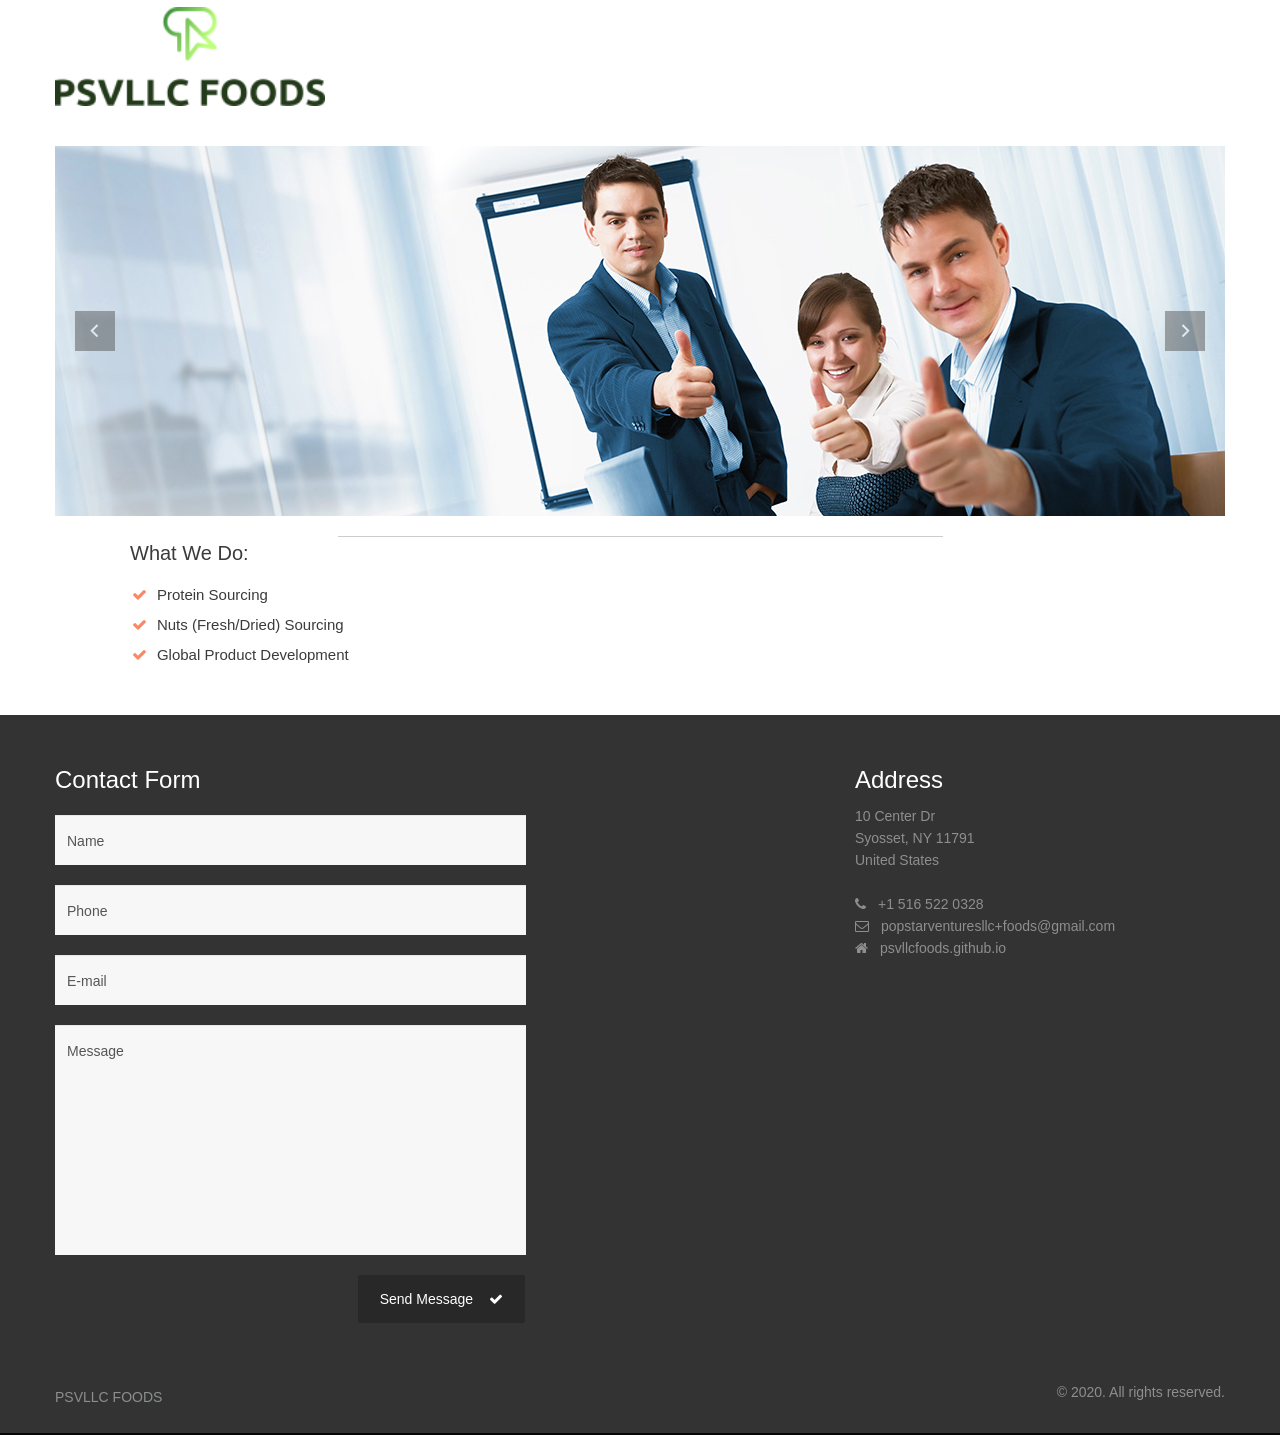
==== index.html @ 83172687 "again" ====
<!DOCTYPE html>
<html class="not-ie" lang="en"> 
<head>
	<!-- Basic Meta Tags -->
  <meta charset="utf-8">
  <title>PSVLLC FOODS</title>
  <meta name="viewport" content="width=device-width, initial-scale=1.0">
  <!-- Favicon -->
  <link href="img/favicon.ico" rel="icon" type="image/png">

  <!-- Styles -->
  <link href="css/styles.css" rel="stylesheet">
  <link href="css/bootstrap-override.css" rel="stylesheet">

  <!-- Font Avesome Styles -->
  <link href="css/font-awesome/font-awesome.css" rel="stylesheet">

  <!-- FlexSlider Style -->
  <link rel="stylesheet" href="css/flexslider.css" type="text/css" media="screen">


</head>       
<body>
  <!-- Header -->
  <header id="header">
    <div class="container">
      <div class="row t-container">

        <!-- Logo -->
        <div class="span3">
          <div class="logo">
            <a href="index.htm"><img src="img/logo-header.png" alt=""></a>
          </div>            
        </div>

      </div> 
       <div class="row space40"></div>
          <div class="slider1 flexslider">  <!-- Slider -->
            <ul class="slides">
              <li>
    	    	    <img src="img/slider/1.jpg" alt="">
    	    		</li>
    	    		<li>
    	    	    <img src="img/slider/2.jpg" alt="">
    	    		</li>
    	    		<li>
    	    	    <img src="img/slider/3.jpg" alt="">
    	    		</li>
                    <li>
    	    	    <img src="img/slider/4.jpg" alt="">
    	    		</li>
            </ul>
          </div>  <!-- Slider End -->
  </div> 
</header>
  <!-- Header End -->
  <!-- Content -->
  <div id="content">
    <div class="container">
       <div class="f-hr"></div>
        <div class="span4">
          <div class="ic-1"></div>
          <div class="title-1"><h4>What We Do:</h4></div>
          <!-- List -->
          <div class="text-1"> 
            <ul class="list-b">
              <!-- List Items -->
              <li><i class="icon-ok"></i> Protein Sourcing</li>
              <li><i class="icon-ok"></i> Nuts (Fresh/Dried) Sourcing</li>
              <li><i class="icon-ok"></i> Global Product Development</li>
            </ul>     
          </div>
          <!-- List End -->
        </div>
               
      </div>

      <div class="space40"></div>  
              
       
    </div>
  </div>
  <!-- Content End -->
  
  <!-- Footer -->
  <footer id="footer">
    <div class="container">
      <div class="row">
        <div class="span5">
        <h3>Contact Form</h3>
        <div>         
          <form class="form-main" name="ajax-form" id="ajax-form" action="https://script.google.com/macros/s/AKfycbyLDRSxR9tYkkkx0XSl0G1EX8lhzHrTSnMZ9dtzKdvRNQ1IbtC3/exec" method="get">
            <div id="ajaxsuccess">E-mail was successfully sent.</div> 
            <div class="error" id="err-name">Please enter name</div>
            <input name="name" id="name" type="text" value="Name" onfocus="if(this.value == 'Name') this.value='';" onblur="if(this.value == '') this.value='Name';">
            <div class="error" id="err-phone">Please enter phone number</div>
            <input name="phone" id="phone" type="text" value="Phone" onfocus="if(this.value == 'Phone') this.value='';" onblur="if(this.value == '') this.value='Phone';">
            
            <div class="error" id="err-email">Please enter e-mail</div>
		        <div class="error" id="err-emailvld">E-mail is not a valid format</div>
            <input  name="email" id="email" type="text" value="E-mail" onfocus="if(this.value == 'E-mail') this.value='';" onblur="if(this.value == '') this.value='E-mail';">

            <div class="error" id="err-message">Please enter message</div>
            <textarea  name="message" id="message" onfocus="if(this.value == 'Message') this.value='';" onblur="if(this.value == '') this.value='Message';">Message</textarea><br>
            <div>
            	<div class="error" id="err-form">There was a problem validating the form please check!</div>
            	<div class="error" id="err-timedout">The connection to the server timed out!</div>
            	<div class="error" id="err-state"></div>
            </div>
            <button id="send" class="btn f-right">Send Message <i class="icon-ok"></i></button>

          </form>
        </div>
        </div>
        <div class="span3 offset3">
          <h3>Address</h3>
          10 Center Dr<br>
          Syosset, NY 11791<br>
          United States<br>
          <br>
          <i class="icon-phone"></i>+1 516 522 0328<br>
          <i class="icon-envelope"></i><a href="mailto:popstarventuresllc+foods@gmail.com">popstarventuresllc+foods@gmail.com</a><br>
          <i class="icon-home"></i><a href="https://psvllcfoods.github.io">psvllcfoods.github.io</a>
          
          <div class="row space40"></div>  
   
        </div>
      </div>
      
      <div class="row space50"></div>
      <div class="row">
        <div class="span6">
          <div class="logo-footer">
            PSVLLC FOODS
          </div>                       
        </div>
        <div class="span6 right">
          &copy; 2020. All rights reserved.
        </div>
      </div>

    </div>
  </footer>
  <!-- Footer End -->

  <!-- JavaScripts -->
  <script type="text/javascript" src="js/jquery-1.8.3.min.js"></script> 
  <script type="text/javascript" src="js/bootstrap.min.js"></script>  
  <script type="text/javascript" src="js/functions.js"></script>
  <script type="text/javascript" defer src="js/jquery.flexslider.js"></script>

</body>
</html>
---- css/styles.css ----
/* --------------------------------------------------------	*/
/*	Twitter Bootstrap */
/*	Responsive media queries */
/*	freshdesignweb.com */
/* --------------------------------------------------------	*/

@import url("bootstrap.min.css");
@import url("bootstrap-responsive.min.css");

/* --------------------------------------------------------	*/
/*	Base */
/* --------------------------------------------------------	*/

::-moz-selection { background: #999; color: #fff; text-shadow: none; }
::selection { background: #999; color: #fff; text-shadow: none; }
:focus { outline-color: transparent!important; outline-style: none!important; }

html {
	overflow-y:scroll;
	background:#fff;	
}

body {
	margin: 0;
	padding: 0;                      
  font-family: 'Source Sans Pro', sans-serif;
	font-size: 15px;
	line-height: 20px;
	color: #3b3b3b;
	-webkit-font-smoothing: subpixel-antialiased;
	-webkit-text-size-adjust: 100%;	
	cursor:default;
  background:#fff;
}

h1, h2, h3, h4, h5, h6 {
  position:relative;
  font-family: 'Titillium Web', sans-serif; 
  font-weight: 200;
  line-height: 1.25;
  color: #3b3b3b;
  margin:0px;
  padding: 20px 0;
  clear:both;
}

h1, h2 {
  font-size:42px;
  padding: 20px 0 10px 0;
}

h1 {
  color:#3b3b3b;
}

h2 {
}

h3 {
  font-size:24px;
  line-height:30px;  
}

h4 {
  font-size:20px;
  line-height:24px;
  font-weight:500;
}

h5, h6 {
  font-size:20px;
  line-height:26px;
}    

hr {
  height:1px;
  border:0px;
  background:#4973c2;
  margin:25px 0 25px 0;
  clear:both;
}

p {
  margin:15px 0;
}

blockquote {        
  color:#83adff;
  margin:15px 0px;
  border-left:5px solid #fda056; 
}

a {
  color:#fff;
  text-decoration:none;
}

a:hover {
  color:#fff;
  text-decoration:none;
}

img {
  width:100%;
}

/* --------------------------------------------------------	*/
/*	Main Classes */
/* --------------------------------------------------------	*/

.white {
  color:#fff;
}
.left{
	float:left;
}
.blue{
  color:#fda056;
}

.blue2{
  color:#e4f2ff;
}

.blue-dark{
  color:#fb8865;
}

.bold {
  font-weight:bold;
}

.normal {
  font-weight:normal;
}

.space5 {
  height:5px;
  clear:both;
}

.space10 {
  height:10px;
  clear:both;
}

.space15 {
  height:15px;
  clear:both;
}

.space20 {
  height:20px;
  clear:both;
}

.space25 {
  height:25px;
  clear:both;
}

.space30 {
  height:30px;
  clear:both;
}

.space40 {
  height:40px;
  clear:both;
}

.space50 {
  height:50px;
  clear:both;
}

.space60 {
  height:60px;
  clear:both;
}

.space70 {
  height:70px;
  clear:both;
}

.space80 {
  height:80px;
  clear:both;
}

.space90 {
  height:90px;
  clear:both;
}

.space100 {
  height:100px;
  clear:both;
}

.left {
  text-align:left;
}

.right {
  text-align:right;
}

.f-left {
  float:left !important;
}

.f-right {
  float:right;
}

.f-center {
  text-align: center; }
  
.f-hr{
  border-bottom:1px solid #CCC;
  padding:10px;
  width:50%;
  margin:0 auto;
}
  
.pad1 {
  padding-top:6px;
}

.pad2 {
  padding-top:18px;
}

.p-t-0{
  padding-top:0px;
}

.pos-r {
  position:relative;
}

.c-b {
  clear:both;
}

.o-h {
  overflow:hidden;
}

/* --------------------------------------------------------	*/
/*  Header  */
/* --------------------------------------------------------	*/

header {
  position:relative;
  display:block;
}

.t-container {
  position:relative;
}

.texture {
  position:absolute;
  top:0px;
  left:-210px;
  width:751px;
  height:596px;
}

.logo {
  position:relative;
  margin-top:7px;
}

.head-info {
  font-size:16px;
  line-height:22px;
}

  /* --------------------------------------------------------	*/
  /*  Slider  */
  /* --------------------------------------------------------	*/
    
  .slider1 {
    width:100%;
    border-bottom:0px;
  }

/* --------------------------------------------------------	*/
/*	Navigation */
/* --------------------------------------------------------	*/

		#nav
		{
			font-family: 'Open Sans', sans-serif;
			position:relative;
			z-index: 1000;
		}

			#nav > a
			{
				display: none;
			}

			#nav li
			{
				position: relative;
				list-style:none;
			}
				#nav li a
				{
					color: #fff;
					display: block;
				}
				#nav li a:active
				{
					background-color: #c00 !important;
				}

			#nav span:after
			{
				width: 0;
				height: 0;
				border: 0.313em solid transparent; /* 5 */
				border-bottom: none;
				border-top-color: #efa585;
				content: '';
				vertical-align: middle;
				display: inline-block;
				position: relative;
				right: -0.313em; /* 5 */
			}

			/* first level */

			#nav > ul
			{
				background-color: #e15a1f;
			}
				#nav > ul > li
				{
					width: 20%;
					height: 100%;
					float: left;
				}
					#nav > ul > li > a
					{
						height: 100%;
						font-size: 14px; /* 24 */
						line-height: 2.5em; /* 60 (24) */
						text-align: center;
					}
						#nav > ul > li:not( :last-child ) > a
						{
							border-right: 1px solid #cc470d;
						}
						#nav > ul > li:hover > a,
						#nav > ul:not( :hover ) > li.active > a
						{
							background-color: #cc470d;
						}


				/* second level */

				#nav li ul
				{
					background-color: #cc470d;
					display: none;
					position: absolute;
					top: 100%;
					margin-left:-0px;
					width:100%;
				}
					#nav li:hover ul
					{
						display: block;
						left: 0;
						right: 0;
					}
						#nav li:not( :first-child ):hover ul
						{
							left: -1px;
						}
						#nav li ul a
						{
							border-top: 1px solid #e15a1f;
							padding: 5px; /* 15 (20) */
						}
							#nav li ul li a:hover,
							#nav li ul:not( :hover ) li.active a
							{
								background-color: #e15a1f;
							}


		@media only screen and ( max-width: 62.5em ) /* 1000 */
		{
			#nav
			{
				width: 100%;
				position: relative;
				margin: 0;
			}
			.logo{
				margin:0 auto;
			}
		}

		@media only screen and ( max-width: 40em ) /* 640 */
		{
			html
			{
				font-size: 75%; /* 12 */
			}

			#nav
			{
				position: relative;
				top: auto;
				left:auto;
			}
				#nav > a
				{
					width: 3.125em; /* 50 */
					height: 3.125em; /* 50 */
					text-align: left;
					text-indent: -9999px;
					background-color: #e15a1f;
					position: relative;
				}
					#nav > a:before,
					#nav > a:after
					{
						position: absolute;
						border: 2px solid #fff;
						top: 35%;
						left: 25%;
						right: 25%;
						content: '';
					}
					#nav > a:after
					{
						top: 60%;
					}

				#nav:not( :target ) > a:first-of-type,
				#nav:target > a:last-of-type
				{
					display: block;
				}


			/* first level */

			#nav > ul
			{
				height: auto;
				display: none;
				position: absolute;
				left: 0;
				right: 0;
			}
				#nav:target > ul
				{
					display: block;
				}
				#nav > ul > li
				{
					width: 100%;
					float: none;
				}
					#nav > ul > li > a
					{
						height: auto;
						text-align: left;
						padding: 0 0.833em; /* 20 (24) */
					}
						#nav > ul > li:not( :last-child ) > a
						{
							border-right: none;
							border-bottom: 1px solid #cc470d;
						}


				/* second level */

				#nav li ul
				{
					position: static;
					padding: 1.25em; /* 20 */
					padding-top: 0;
				}
}

/* --------------------------------------------------------	*/
/*  Content  */
/* --------------------------------------------------------	*/

#content {
  position:relative;
}

/* --------------------------------------------------------	*/
/*  Home  */
/* --------------------------------------------------------	*/

.ic-1 {     
  width:45px;  
  height:30px;
  font-size:34px;
  float:left;
}

.ic-1 i {
  color:#fb8865;
}
   
.title-1 {
  color:#3c3c3c;
  float:left;
  font-size:16px;
  line-height:30px;
}

.title-1 h4 {
  padding-top:4px;
}

.text-1 {     
  padding-left:45px;
  clear:both;
}

.title-2 {
  font-size:16px;
  padding:15px 0;
}

.square-1 {
  color:#83adff;
  padding-bottom:24px; 
}

.square-1 img {
  -webkit-transition: all .3s ease;
}

.square-1:hover img {
  opacity:0.3;
  filter:alpha(opacity=30); /* For IE8 and earlier */
  -webkit-transition: all .4s ease;
}

.img-container {
  position:relative;
}

.img-bg-icon {
  position:absolute;
  top:0px;
  left:0px;
  width:100%;
  height:100%;
  background: url(../img/zoom-icon.png) center center no-repeat;
  cursor:pointer;
  display:none;
}

.square-1:hover .img-bg-icon {
  display:block;
} 

.h-button {
  position:absolute;
  height:auto !important;
}

.h-button h3 {
  padding:15px 20px;
  font-size:22px;
}

/* --------------------------------------------------------	*/
/*  About Us  */
/* --------------------------------------------------------	*/

.t-row h2 {
  padding:0px;
}

.t-row h3 {
  padding-top:14px;
}

.t-row .btn {
  height:60px;
  margin:0;
  padding-right:30px;
  padding-left:30px;
}

.team h4{
  padding-bottom:10px;
}
  
/* --------------------------------------------------------	*/
/*  Lists  */
/* --------------------------------------------------------	*/

.list-a, .list-b, .list-c {
  padding:0px;
  margin:0px;
}

.list-a li {
  list-style:none;
  padding-left:30px;
  margin-bottom:15px;
  background: url(../img/arrow4.png) left center no-repeat;
}

.list-b li {
  list-style:none;
  margin-bottom:10px;
}

.list-b i {
  color:#fb8865;
  padding-right:4px;
}

.list-c i {
  font-size:10px;
  padding-right:4px;
}

.list-c li {
  list-style:none;
  margin-bottom:4px;
}

.list-c a {
  color:#83adff;
  text-decoration:none;
}

.list-c a:hover {
  color:#fff;
  text-decoration:none;
}

/* --------------------------------------------------------	*/
/*  Client Says  */
/* --------------------------------------------------------	*/

.client-says {
  position: relative;
  font-style:italic;
  color:#FFF;
  border:0px;
  padding:30px;
  background:#fb8865;
}

.client-says:after {
	content: ' ';
	position: absolute;
	width: 0;
	height: 0;
	left: 40px;
	bottom: -24px;
	border: 12px solid;
	border-color: #fb8865 transparent transparent #fb8865;
}

.client-says-2 {
  position:relative;
  font-style:italic;
  color:#83adff;
  text-align:right;
  padding-top:15px;
  padding-right:30px;
}

.quotes {
  float:right;
}

.quotes i {
  font-size:17px;
  padding-right:6px;
}

/* --------------------------------------------------------	*/
/*  Progress Bar  */
/* --------------------------------------------------------	*/

.progress {
  height:35px;
  border-radius:0px;
  background: #fda056 !important; 
  -webkit-box-shadow:rgba(0, 0, 0, 0) 0 0 0 inset;
  margin-bottom:8px;
}

.bar {
  height:35px;
  line-height:35px;
  background:#fb8865 !important;
  border:0px;
  -webkit-box-shadow:rgba(0, 0, 0, 0) 0 0 0 inset;
  text-shadow: none !important;
  text-align:left !important;
  padding-left:30px !important;
}
 
/* --------------------------------------------------------	*/
/*  Buttons  */
/* --------------------------------------------------------	*/
  
.btn {
  color:#fff;
  background:#fb8865;
  height:48px;
  line-height:48px;
  padding:0px 22px;
  text-shadow:none;
  border-radius:2px;
  -webkit-box-shadow:rgba(0, 0, 0, 0) 0 0 0 !important;
  box-shadow:rgba(0, 0, 0, 0) 0 0 0 !important;
  border:0px;
  margin-bottom:8px;
}
.btn h3{
	color:#FFF;
}
.btn:hover {
  color:#fff;
  background:#fda056;
}

.btn-blue {
  background:#fda056;
} 

.btn-blue:hover {
  background:#83adff;
} 

.btn-gray {
  background:#3b3b3b;
} 

.btn-gray:hover {
  background:#fda056;
} 

/* --------------------------------------------------------	*/
/*  Accordion  */
/* --------------------------------------------------------	*/

.accordion-group {
  border-radius:0px !important;
  border:0px;
  margin-bottom:1px !important;
}
 
.accordion-heading {
  color:#393838;
  background:#e9edeb; 
}
.accordion-heading a{
  color:#393838;
}
.accordion-inner {
  color:#393838;
  background:#f9f9f9;
  border:0px;
  padding:30px 20px !important;     
}

.accordion-toggle {
  padding:20px !important;
}

/* --------------------------------------------------------	*/
/*  Tabs  */
/* --------------------------------------------------------	*/

.nav-tabs {
  border:0px;
  margin-bottom:0px;
}

.tab-content h3 {
  padding-bottom:0px;
}

.nav-tabs li a {
  border-radius:0px;
  border:0px;
  color:#3b3b3b;
  background:#e9edeb;
  padding:20px;
}

.nav-tabs li a:hover {
  background:#fb8865;
}

.tab-content {
  background:#f9f9f9;
  padding: 0px 20px;
  padding-bottom:10px;   
}

.nav-tabs > .active > a, .nav-tabs > .active > a:hover {
  background-color:#f9f9f9;
  border-color:#e9edeb #e9edeb  transparent;
  border-style:solid;
  color:#3b3b3b;
}
     
/* --------------------------------------------------------	*/
/*  Alerts  */
/* --------------------------------------------------------	*/
       
.alert {
  margin-bottom:9px;
  padding:20px 40px 20px 20px;
  color:#789ab9;
  background:#e4f2ff;
  border-radius:0px;
  border:0px !important;
  text-shadow:none !important;
}
  
.alert-error {
  color:#fff;
  background:#ff5a5a;
}

.alert-info {
  color:#7f7e00;
  background:#dfde88;
}

.alert-success {
  color:#fff;
  background:#6ac663;
}

/* --------------------------------------------------------	*/
/*  Icons  */
/* --------------------------------------------------------	*/

.icons-s1 {
  font-size:34px;
}

.icons-s2 {
  font-size:28px;
}

.icons-s3 {
  font-size:22px;
}

.icons-s4 {
  font-size:16px;
}

/* --------------------------------------------------------	*/
/*  Tables  */
/* --------------------------------------------------------	*/

table {
  width:100%;
  border-radius:0px !important;
  border:0px !important;
  border-collapse:collapse !important;
}

th {
  color:#fff;
  background:#fda056;
  border-radius:0px !important;
  border:1px solid #3b3b3b !important;
  font-weight:normal !important;
  padding:15px 20px !important;
}

td {
  color:#83adff;
  background:#fb8865;
  border-radius:0px !important;
  border:1px solid #3b3b3b !important;
  padding:15px 20px !important;
}

table a:hover{
  text-decoration:none;
}
        
/* --------------------------------------------------------	*/
/*  Forms  */
/* --------------------------------------------------------	*/

.form-main input, .form-main textarea {
  position:relative;
  height:20px;
  width:95%;
  padding:16px 12px 14px 12px; 
  margin-top:10px;
  background:#f8f7f7;
  border-radius:0px;
  border:0px;
}

.form-main textarea {
  height:200px;
  resize:none;
}

.error {
	color: white;
	display: none;
}

#ajaxsuccess {
	color: #fda056;
  font-size:18px;
  font-weight:bold;
	width: 100%;
	display: none;
  clear:both;
}
.clear{
	clear:both;}
	
/* --------------------------------------------------------	*/
/*  Paging  */
/* --------------------------------------------------------	*/

.paging {
  width:30px;
  height:30px;
  line-height:30px;
  text-align:center;
  font-size:13px;
  color:#fff;
  background:#fda056;
  float:right;
  margin-bottom:5px;
  margin-right:1px;
}

.paging:hover {
  color:#fff;
  background:#101d35;
  text-decoration:none;
}

/* --------------------------------------------------------	*/
/*  Blog Detail  */
/* --------------------------------------------------------	*/

.blog-icon {
  font-size:30px;
  color:#fb8865;
  width:30px;
  height:30px;
}

.post-d-info i {
  padding:0px 5px;
}

.post-d-info h2 {
  padding-bottom:15px;
}

.post-d-info a:hover {
  text-decoration:none !important;
}     
  
  /* --------------------------------------------------------	*/
  /*  Comments  */
  /* --------------------------------------------------------	*/
  
  .comment-title h2, .contact-form-title h2 {
    padding-bottom:5px;
  }

  .comment {
    margin-bottom:30px;
    padding-left:50px;
    background:url(../img/comment-img.png) left 4px no-repeat;
  }

  .comment-author {
    color:#fff;
    font-weight:bold;
  }
  
  .comment-date {
    color:#fff;
  }
  
  .c-margin-2 {
    margin-left:50px;
  }
  
  .c-margin-3 {
    margin-left:100px;
  }
  
  .thank {
    padding-top:12px;
  }   
  
  .form-comment input, .form-comment textarea {
    width:93.4%;
    color:#fff;
    background:#fb8865;
    margin-top:10px;
    padding:8px 12px !important;
    border:0px;
    border-radius:0px;
  }    
  
  .form-comment textarea {
    width:96.9%;  
    height:150px;
    resize:none;
  }   
    
/* --------------------------------------------------------	*/
/*  Pricing Tables  */
/* --------------------------------------------------------	*/

.pricing-tables table {
  width:100%;
  background:transparent;
  border:0px !important;
}

.pricing-tables th {
  font-size:16px;
  font-weight:bold;
  background:#fda056;
  text-align:center;
  padding: 30px !important;
}

.pricing-tables td {
  padding:8px 0px;
  color:#7c7e7e;
  background:#fff;
  border-bottom:1px solid #f9f9f9 !important;
  text-align:center;
}

.pricing-tables .plan-title  {
  font-family: 'Titillium Web', sans-serif; 
  font-weight: 200;
  font-size:24px;
  line-height:30px;
 	color: #fff;     
}

.price {
  font-size:36px !important;
  padding-top:36px;   
  line-height:30px;
}

.price2 {
  position:relative;
  top:-8px;
  font-size:14px;
}

.pricing-tables .table-footer {
  font-size:16px;
  color:#fff !important;
  background:#fda056 !important;
  padding:44px 0px !important;
  border:0px !important;
}

.pricing-tables .active th, .pricing-tables .active .table-footer {
  color:#fff;
  background:#fb8865 !important;
}

.pricing-tables .active td {
  color:#fda056;
}

.pricing-tables .active .table-footer {
  border:0px;
  background:#fb8865 !important;
}

/* --------------------------------------------------------	*/
/*  Contact  */
/* --------------------------------------------------------	*/

#map {
  position:relative;
  width:100%;
  height:270px;
  padding:0px;
  border:0px;
}

/* --------------------------------------------------------	*/
/*  Side Bar  */
/* --------------------------------------------------------	*/

  /* --------------------------------------------------------	*/
  /*  Search  */
  /* --------------------------------------------------------	*/
  
  .search-box{
    position:relative;
  }
  
  .search {
    width:80%;
    height:34px;
    color:#fff;
    background:#fb8865;
    border:0px;
    padding-left:5%;
    padding-right:15%;
  }
  
  .search-icon, .search-icon:hover {
    position:absolute;
    font-size:14px;
    top:7px;
    right:12px;
    color:#fff;
    text-decoration:none;    
  }

  /* --------------------------------------------------------	*/
  /*	Flickr Widget */
  /* --------------------------------------------------------	*/
  
  .photo-stream {
    float:left;
    width:60px;
    height:60px;
    border-bottom:0px;
    margin-right:13px;
    margin-bottom:13px;
    overflow:hidden;
  }  

  /* --------------------------------------------------------	*/
  /*  Tags  */
  /* --------------------------------------------------------	*/
  
  .tag {
    height:20px;
    font-size:13px;
    color:#fff;
    background:#fda056;
    padding:5px 13px 4px 13px;
    margin-right:10px;
    margin-bottom:10px;
    float:left;
  }
  
  .tag:hover {
    background:#fb8865;
  }

/* --------------------------------------------------------	*/
/*  Testimonials  */
/* --------------------------------------------------------	*/

.testimonials {
  background:#fb8865;
  border:1px solid #3b3b3b;
  padding:30px; 
}

/* --------------------------------------------------------	*/
/*	Gallery */
/* --------------------------------------------------------	*/

.portfolio{
  overflow:hidden;
  margin:0px;
}

.portfolio .span4, .portfolio .span6{
  margin-top:50px;
}

.portfolio .span2, .portfolio .span3{
  margin-top:40px;
}

.portfolio a{
  text-decoration:none;
}

.portfolio li{
  list-style:none;
}

.portfolio-info {
  height:100%;
  background:#f5f7f8;
  border:1px solid #cbcfd1;
  border-bottom:2px solid #cbcfd1;
  padding:30px;
}
  
  /* --------------------------------------------------------	*/
  /*	Gallery Filter */
  /* --------------------------------------------------------	*/

  #portfolio-filter{
    margin:0px;
    overflow:hidden;
  }
    
  #portfolio-filter li {
    list-style:none;
    float:left;
    margin-right:10px;
    margin-top:5px;
    padding:12px 0px;
  }
    
  #portfolio-filter li a {
    padding:12px 15px;
    margin:0px;
    border:0px;
  	color:#fff;
	background: #fda056;
  }
 
  #portfolio-filter li:hover a {
    color:#fff;
    background: #83adff;
    text-decoration:none;
  }
    
  #portfolio-filter li.active a {
    color:#fff;
    background: #fb8865;
  }

	/* --------------------------------------------------------	*/
	/*	Gallery - Isotype (filtering tags) */
	/* --------------------------------------------------------	*/

	.isotope-item {
	  z-index: 2;
	}

	.isotope-hidden.isotope-item {
	  pointer-events: none;
	  z-index: 1;
	}   

	/* Isotope CSS3 transitions */    
	.isotope,	.isotope .isotope-item {
	  -webkit-transition-duration: 0.4s;
		 -moz-transition-duration: 0.4s;
		  -ms-transition-duration: 0.4s;
		   -o-transition-duration: 0.4s;
			  transition-duration: 0.4s;
	}

	.isotope {
	  -webkit-transition-property: height, width;
		 -moz-transition-property: height, width;
		  -ms-transition-property: height, width;
		   -o-transition-property: height, width;
			  transition-property: height, width;
	}

	.isotope .isotope-item {
	  -webkit-transition-property: -webkit-transform, opacity;
		 -moz-transition-property:    -moz-transform, opacity;
		  -ms-transition-property:     -ms-transform, opacity;
		   -o-transition-property:         top, left, opacity;
			  transition-property:         transform, opacity;
	} 

	/* disabling Isotope CSS3 transitions */
	.isotope.no-transition,
	.isotope.no-transition .isotope-item,
	.isotope .isotope-item.no-transition {
	  -webkit-transition-duration: 0s;
		 -moz-transition-duration: 0s;
		  -ms-transition-duration: 0s;
		   -o-transition-duration: 0s;
			  transition-duration: 0s;
	}                                      
/*----------------------------------------------------------*/
/* breadcrumbs */
#titlebar{background:#f9f9f9;}
#breadcrumbs ul{float:right;font-size:13px;margin-top:27px;font-weight:500; padding-left:5px; padding-right:15px;}
#breadcrumbs ul li{display:inline-block;color:#999;margin:0 0 0 5px}
#breadcrumbs ul li:after{content:"";font-family:"FontAwesome";font-size:12px;color:#ccc;margin:0 0 0 9px}
#breadcrumbs ul li:last-child:after,#breadcrumbs ul li:first-child:after{content:"";margin:0}
#breadcrumbs ul li:last-child a,#breadcrumbs ul li a{color:#888;font-weight:600}
#breadcrumbs ul li a:hover{color:#a0a0a0}#breadcrumbs ul li:first-child{padding-right:0;margin-left:0}
#breadcrumbs ul li:first-child,#breadcrumbs ul li:last-child{color:#999;background:0}
#breadcrumbs ul li:last-child{padding:0;background:0}

/* --------------------------------------------------------	*/
/*	Footer */
/* --------------------------------------------------------	*/

#footer {
  position:relative;
  color:#8c8e90;
  font-size:14px;
  line-height:22px;
  padding:30px 41px 20px 41px;
  background:#333333;
  border-bottom:2px solid #060606;
  overflow:hidden;  
}

#footer h2 {
  margin-bottom:0px !important;
  padding-bottom:0px !important;
  padding-top:20px;
  color:#ffffff;
}

#footer h3 {
  padding-bottom:10px !important;
  color:#ffffff;
}

.logo-footer{
  line-height:32px;
}

.logo-footer img{
  width:auto;
  float:left;
  margin-right:20px;
}

#footer a {
  color:#8c8e90;
  text-decoration:none;
}

#footer a.white {
  color:#fff;
}

#footer a:hover, #footer a.white:hover {
  color:#83adff;
  text-decoration:none;       
}

#footer i {
  margin-right:12px;
}

.texture-footer {
  position:absolute;
  top:-30px;
  right:-150px;
}

#footer .btn {
  background:#282828;
  text-shadow:none;
  border-radius:2px;
  -webkit-box-shadow:rgba(255, 255, 255, 00) 0 0 0 inset, rgba(0, 0, 0, 00) 0 0 0;
  background-image:-webkit-linear-gradient(top, #282828, #282828);
  margin-top:10px;
}

#footer .btn:hover {
  background:#3b3b3b;
}

#footer .btn i {
  margin-left:12px;
  margin-right:0px;
}

/* --------------------------------------------------------	*/
/*	Social Networks Icons */
/* --------------------------------------------------------	*/

.social-network { 
	display:inline-block; 
	background: url(../img/social-networks.png) no-repeat top left; 
	width: 24px; 
	height: 24px; 
	background-position-y: 0; 
	-webkit-transition:all 0.2s ease;
	-moz-transition:all 0.2s ease;                                             
	-o-transition:all 0.2s ease;
	-ms-transition:all 0.2s ease;
	transition:all 0.2s ease;
	cursor:pointer;
  border:0px !important;
  margin-right:6px;
}

.sn2 {
	background: url(../img/social-networks-2.png) no-repeat top left; 
}

/* Normal */
.social-network.aim{ background-position: 0 0}
.social-network.amazon{ background-position: -24px 0}
.social-network.apple{ background-position: -48px 0}
.social-network.behance{ background-position: -72px 0}
.social-network.blogger{ background-position: -96px 0}
.social-network.delicious{ background-position: -120px 0}
.social-network.deviantart{ background-position: -144px 0}
.social-network.digg{ background-position: -168px 0}
.social-network.dribbble{ background-position: -192px 0}
.social-network.ebay{ background-position: -216px 0}
.social-network.evernote{ background-position: -240px 0}
.social-network.facebook{ background-position: -264px 0}
.social-network.feedburner{ background-position: -288px 0}
.social-network.flickr{ background-position: -312px 0}
.social-network.forrst{ background-position: -336px 0}
.social-network.foursquare{ background-position: -360px 0}
.social-network.github{ background-position: -384px 0}
.social-network.google{ background-position: -408px 0}
.social-network.gowalla{ background-position: -432px 0}
.social-network.icq{ background-position: -456px 0}
.social-network.itunes{ background-position: -480px 0}
.social-network.lastfm{ background-position: -504px 0}
.social-network.linkedin{ background-position: -528px 0}
.social-network.meetup{ background-position: -552px 0}
.social-network.myspace{ background-position: -576px 0}
.social-network.newsvine{ background-position: -600px 0}
.social-network.openid{ background-position: -624px 0}
.social-network.paypal{ background-position: -648px 0}
.social-network.picasa{ background-position: -672px 0}
.social-network.pinterest{ background-position: -696px 0}
.social-network.posterous{ background-position: -720px 0}
.social-network.reddit{ background-position: -744px 0}
.social-network.rss{ background-position: -768px 0}
.social-network.skype{ background-position: -792px 0}
.social-network.slashdot{ background-position: -816px 0}
.social-network.soundcloud{ background-position: -840px 0}
.social-network.stumbleupon{ background-position: -864px 0}
.social-network.technorati{ background-position: -888px 0}
.social-network.tumblr{ background-position: -912px 0}
.social-network.twitter{ background-position: -936px 0}
.social-network.viddler{ background-position: -960px 0}
.social-network.vimeo{ background-position: -984px 0}
.social-network.virb{ background-position: -1008px 0}
.social-network.wordpress{ background-position: -1032px 0}
.social-network.xing{ background-position: -1056px 0}
.social-network.yahoo{ background-position: -1080px 0}
.social-network.yelp{ background-position: -1104px 0}
.social-network.youtube{ background-position: -1128px 0}
.social-network.zerply{ background-position: -1152px 0}

/* Mouseovers */
.social-network.aim:hover,.active .social-network.aim{ background-position: 0 -24px}
.social-network.amazon:hover,.active .social-network.amazon{ background-position: -24px -24px}
.social-network.apple:hover,.active .social-network.apple{ background-position: -48px -24px}
.social-network.behance:hover,.active .social-network.behance{ background-position: -72px -24px}
.social-network.blogger:hover,.active .social-network.blogger{ background-position: -96px -24px}
.social-network.delicious:hover,.active .social-network.delicious{ background-position: -120px -24px}
.social-network.deviantart:hover,.active .social-network.deviantart{ background-position: -144px -24px}
.social-network.digg:hover,.active .social-network.digg{ background-position: -168px -24px}
.social-network.dribbble:hover,.active .social-network.dribbble{ background-position: -192px -24px}
.social-network.ebay:hover,.active .social-network.ebay{ background-position: -216px -24px}
.social-network.evernote:hover,.active .social-network.evernote{ background-position: -240px -24px}
.social-network.facebook:hover,.active .social-network.facebook{ background-position: -264px -24px}
.social-network.feedburner:hover,.active .social-network.feedburner{ background-position: -288px -24px}
.social-network.flickr:hover,.active .social-network.flickr{ background-position: -312px -24px}
.social-network.forrst:hover,.active .social-network.forrst{ background-position: -336px -24px}
.social-network.foursquare:hover,.active .social-network.foursquare{ background-position: -360px -24px}
.social-network.github:hover,.active .social-network.github{ background-position: -384px -24px}
.social-network.google:hover,.active .social-network.google{ background-position: -408px -24px}
.social-network.gowalla:hover,.active .social-network.gowalla{ background-position: -432px -24px}
.social-network.icq:hover,.active .social-network.icq{ background-position: -456px -24px}
.social-network.itunes:hover,.active .social-network.itunes{ background-position: -480px -24px}
.social-network.lastfm:hover,.active .social-network.lastfm{ background-position: -504px -24px}
.social-network.linkedin:hover,.active .social-network.linkedin{ background-position: -528px -24px}
.social-network.meetup:hover,.active .social-network.meetup{ background-position: -552px -24px}
.social-network.myspace:hover,.active .social-network.myspace{ background-position: -576px -24px}
.social-network.newsvine:hover,.active .social-network.newsvine{ background-position: -600px -24px}
.social-network.openid:hover,.active .social-network.openid{ background-position: -624px -24px}
.social-network.paypal:hover,.active .social-network.paypal{ background-position: -648px -24px}
.social-network.picasa:hover,.active .social-network.picasa{ background-position: -672px -24px}
.social-network.pinterest:hover,.active .social-network.pinterest{ background-position: -696px -24px}
.social-network.posterous:hover,.active .social-network.posterous{ background-position: -720px -24px}
.social-network.reddit:hover,.active .social-network.reddit{ background-position: -744px -24px}
.social-network.rss:hover,.active .social-network.rss{ background-position: -768px -24px}
.social-network.skype:hover,.active .social-network.skype{ background-position: -792px -24px}
.social-network.slashdot:hover,.active .social-network.slashdot{ background-position: -816px -24px}
.social-network.soundcloud:hover,.active .social-network.soundcloud{ background-position: -840px -24px}
.social-network.stumbleupon:hover,.active .social-network.stumbleupon{ background-position: -864px -24px}
.social-network.technorati:hover,.active .social-network.technorati{ background-position: -888px -24px}
.social-network.tumblr:hover,.active .social-network.tumblr{ background-position: -912px -24px}
.social-network.twitter:hover,.active .social-network.twitter{ background-position: -936px -24px}
.social-network.viddler:hover,.active .social-network.viddler{ background-position: -960px -24px}
.social-network.vimeo:hover,.active .social-network.vimeo{ background-position: -984px -24px}
.social-network.virb:hover,.active .social-network.virb{ background-position: -1008px -24px}
.social-network.wordpress:hover,.active .social-network.wordpress{ background-position: -1032px -24px}
.social-network.xing:hover,.active .social-network.xing{ background-position: -1056px -24px}
.social-network.yahoo:hover,.active .social-network.yahoo{ background-position: -1080px -24px}
.social-network.yelp:hover,.active .social-network.yelp{ background-position: -1104px -24px}
.social-network.youtube:hover,.active .social-network.youtube{ background-position: -1128px -24px}
.social-network.zerply:hover,.active .social-network.zerply{ background-position: -1152px -24px}
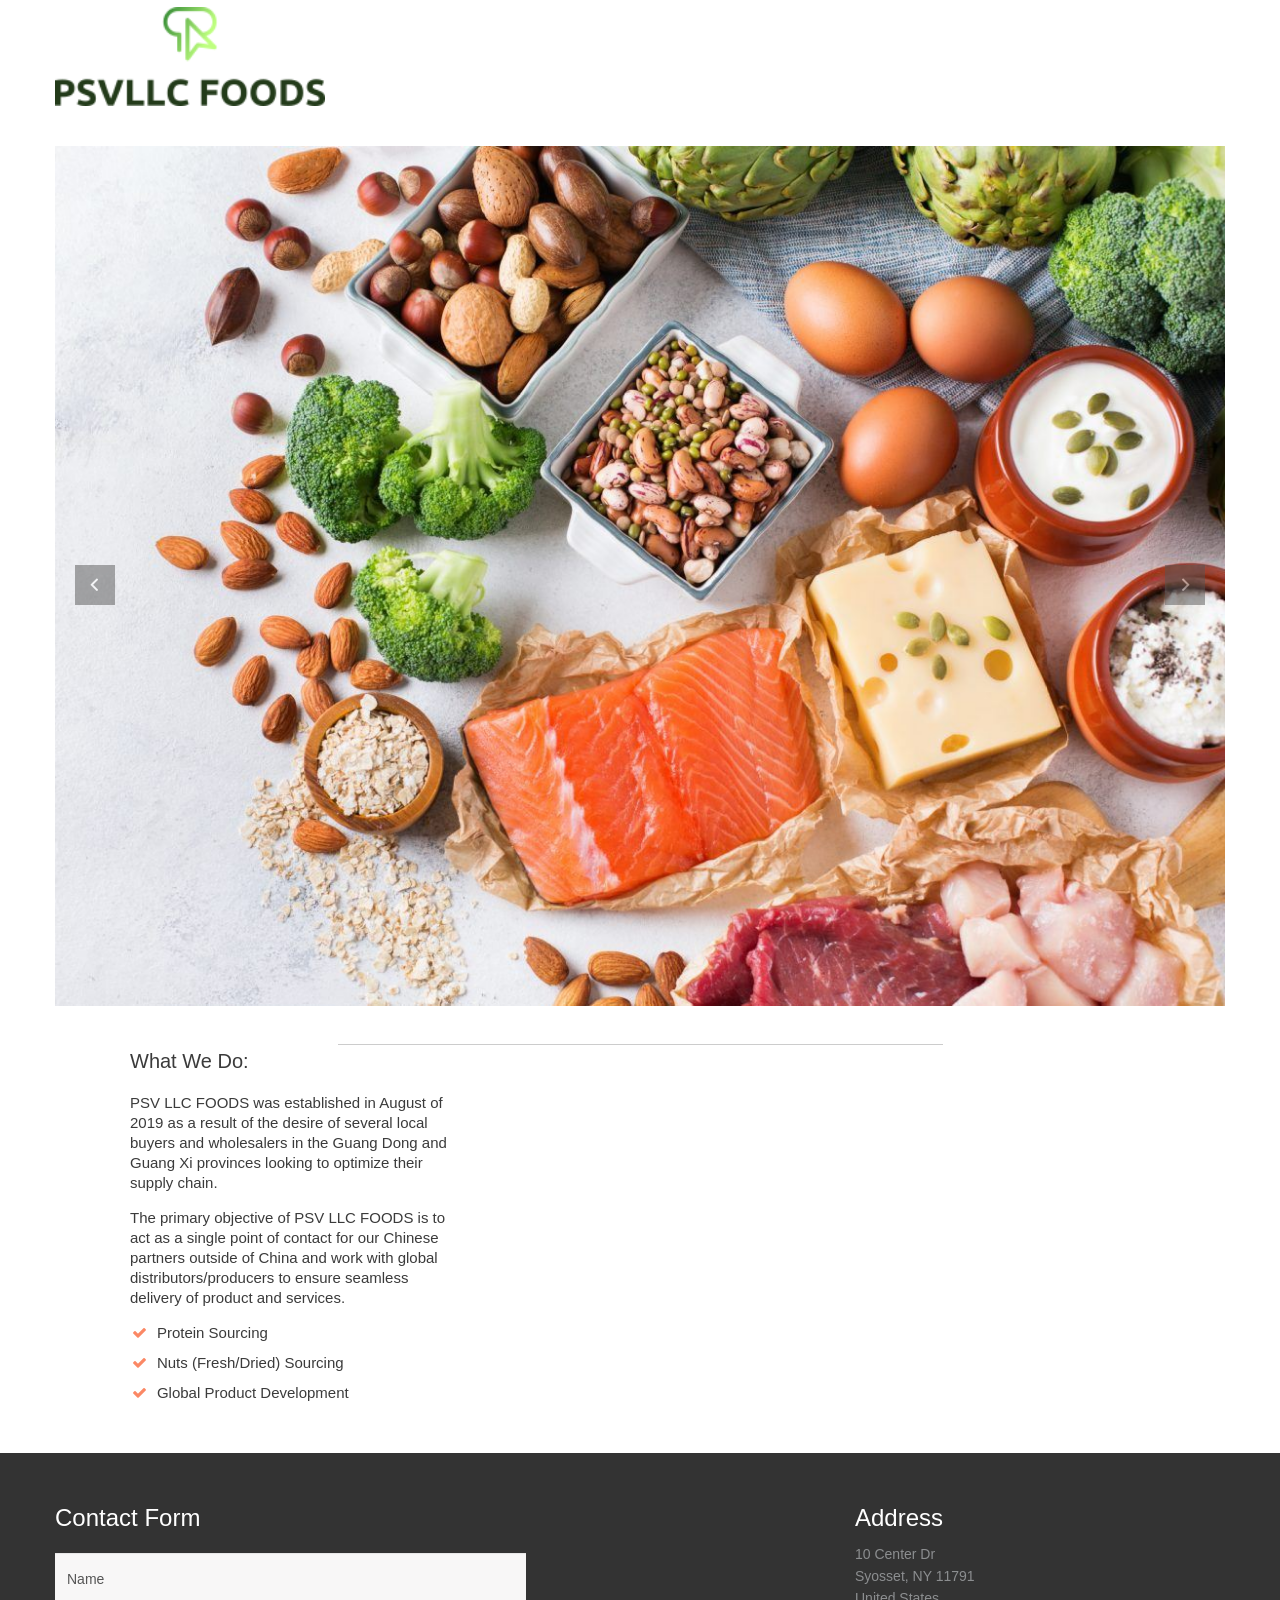
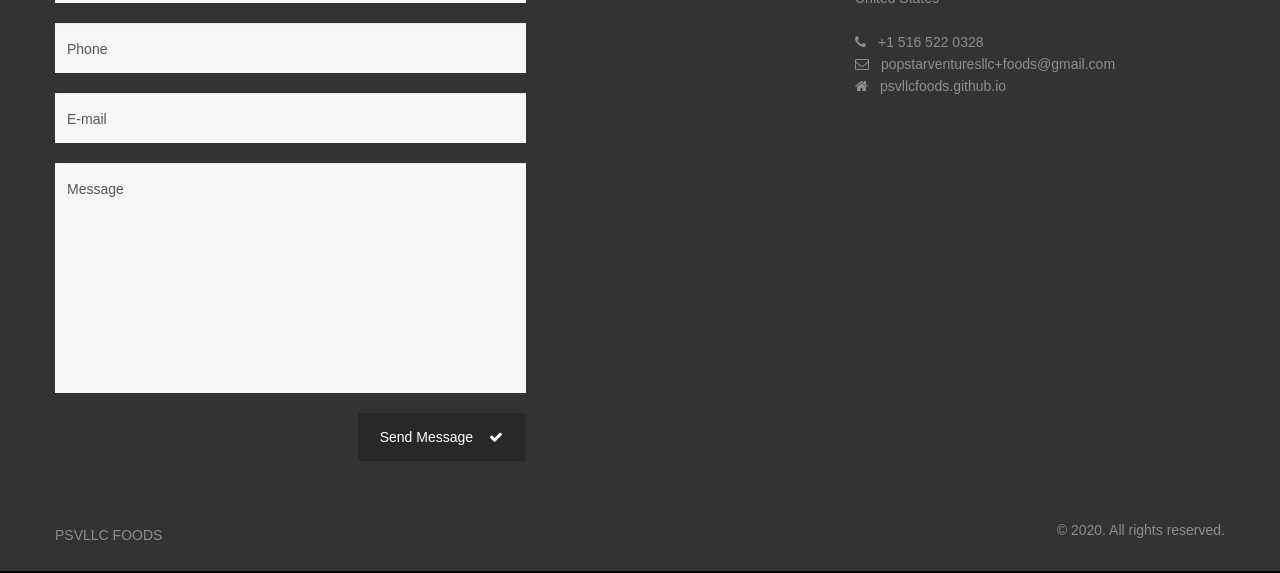
==== commit acc88bde: "update index.html" ====
--- a/index.html
+++ b/index.html
@@ -29,7 +29,7 @@
         <!-- Logo -->
         <div class="span3">
           <div class="logo">
-            <a href="index.htm"><img src="img/logo-header.png" alt=""></a>
+            <a href="index.html"><img src="img/logo-header.png" alt=""></a>
           </div>            
         </div>
 
@@ -61,6 +61,15 @@
         <div class="span4">
           <div class="ic-1"></div>
           <div class="title-1"><h4>What We Do:</h4></div>
+          <div class="text-1">
+            <p>
+PSV LLC FOODS was established in August of 2019 as a result of the desire of several local buyers and wholesalers in the Guang Dong and Guang Xi provinces looking to optimize their supply chain.  
+</p>
+<p>
+The primary objective of PSV LLC FOODS is to act as a single point of contact for our Chinese partners outside of China and work with global distributors/producers to ensure seamless delivery of product and services.  
+
+            </p>
+          </div>
           <!-- List -->
           <div class="text-1"> 
             <ul class="list-b">
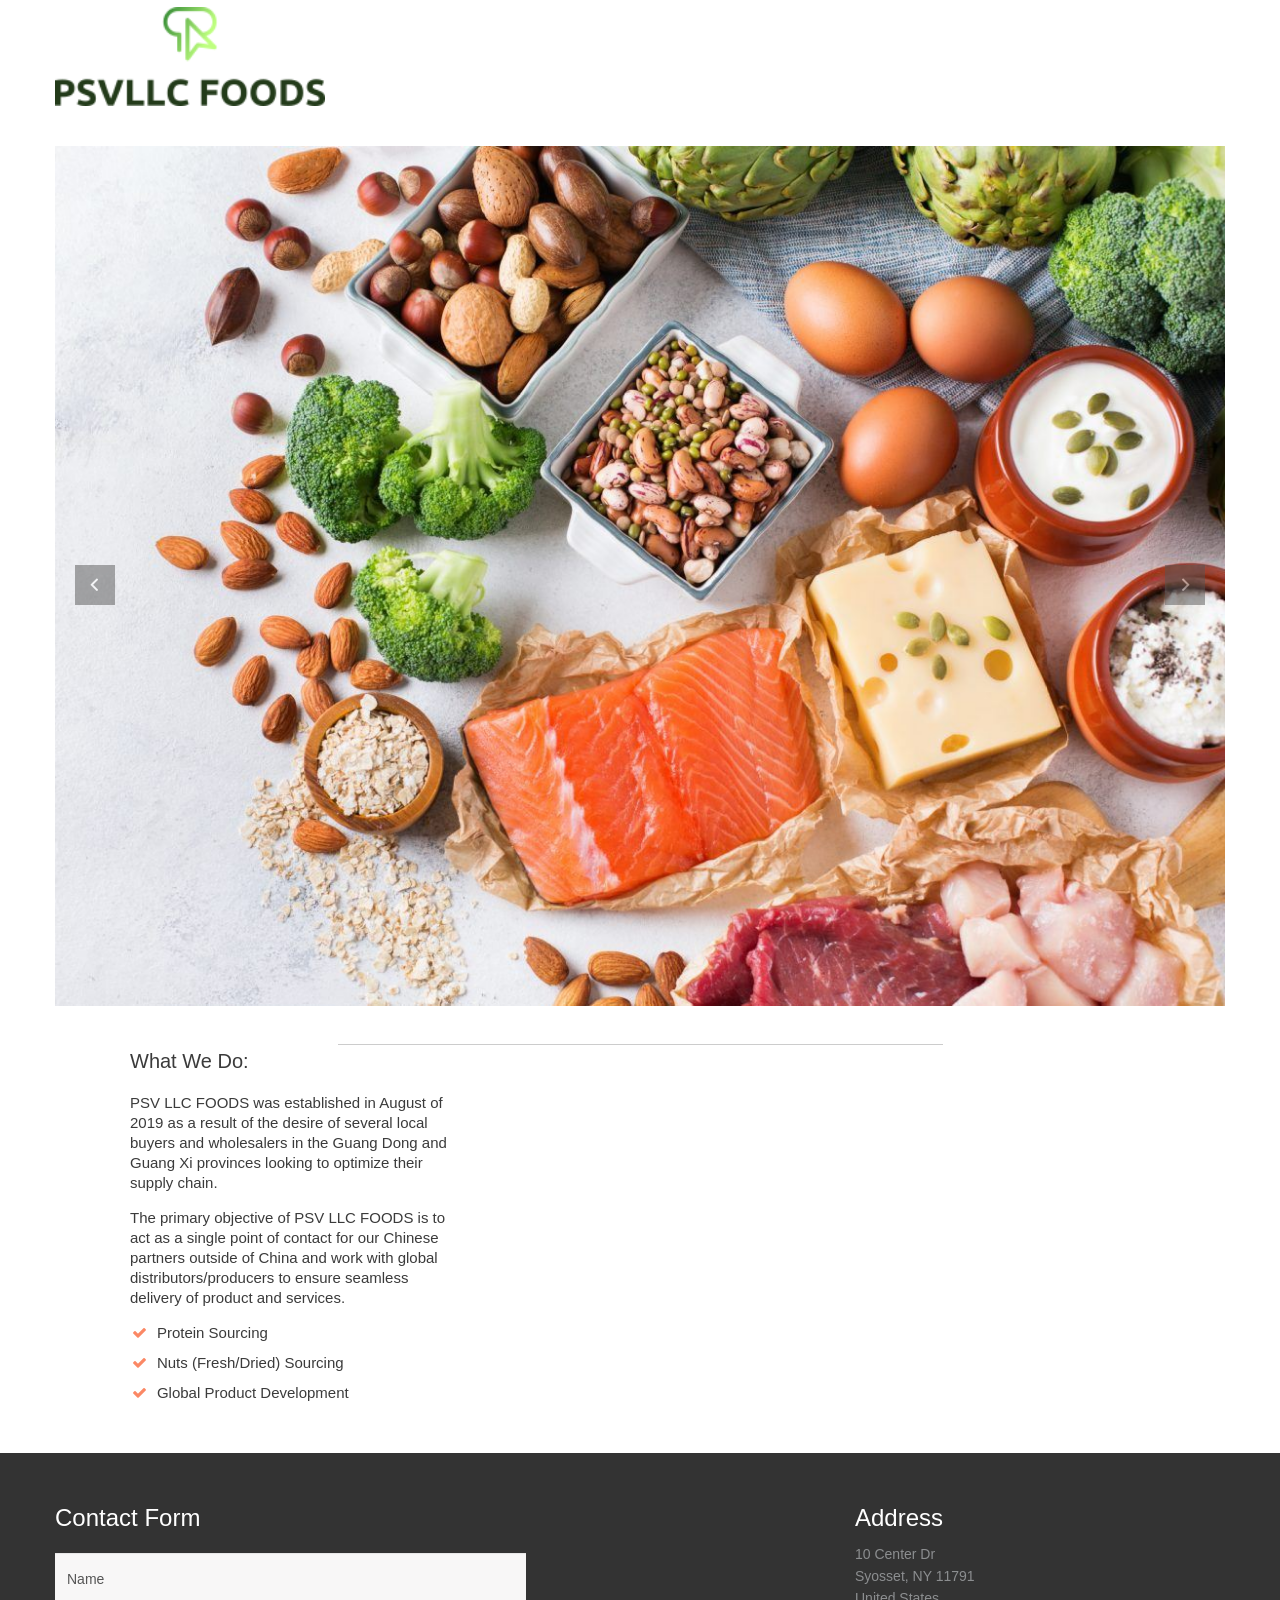
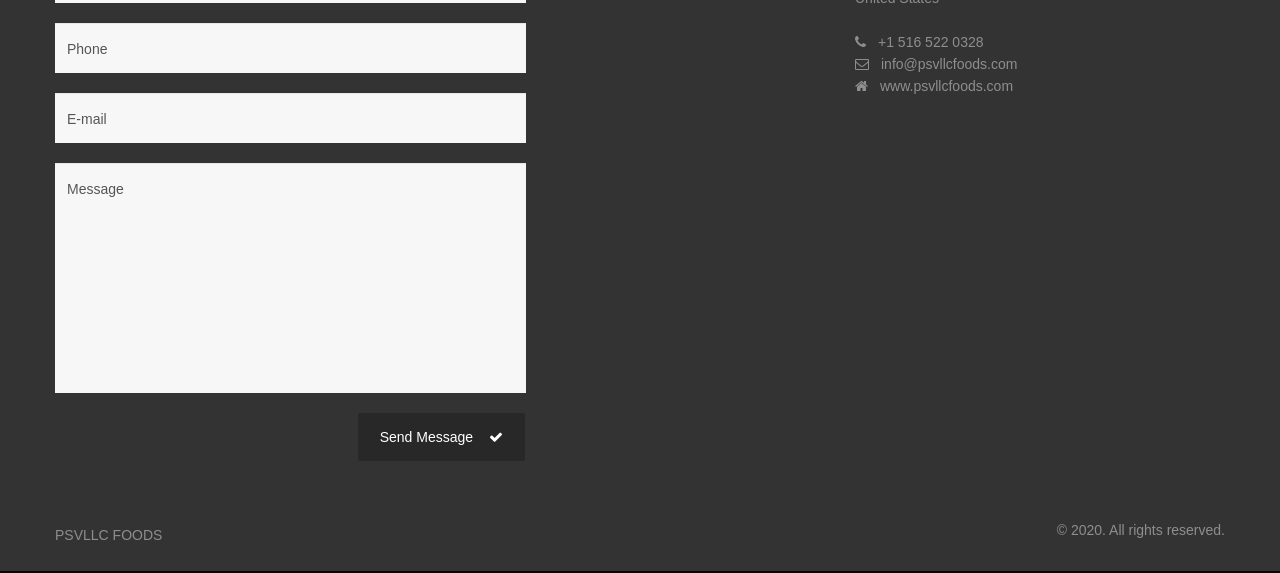
==== commit cb27571a: "Update index.html" ====
--- a/index.html
+++ b/index.html
@@ -128,8 +128,8 @@
           United States<br>
           <br>
           <i class="icon-phone"></i>+1 516 522 0328<br>
-          <i class="icon-envelope"></i><a href="mailto:popstarventuresllc+foods@gmail.com">popstarventuresllc+foods@gmail.com</a><br>
-          <i class="icon-home"></i><a href="https://psvllcfoods.github.io">psvllcfoods.github.io</a>
+          <i class="icon-envelope"></i><a href="mailto:popstarventuresllc+foods@gmail.com">info@psvllcfoods.com</a><br>
+          <i class="icon-home"></i><a href="https://www.psvllcfoods.com">www.psvllcfoods.com</a>
           
           <div class="row space40"></div>  
    
@@ -160,4 +160,4 @@
 
 </body>
 </html>
-  +  
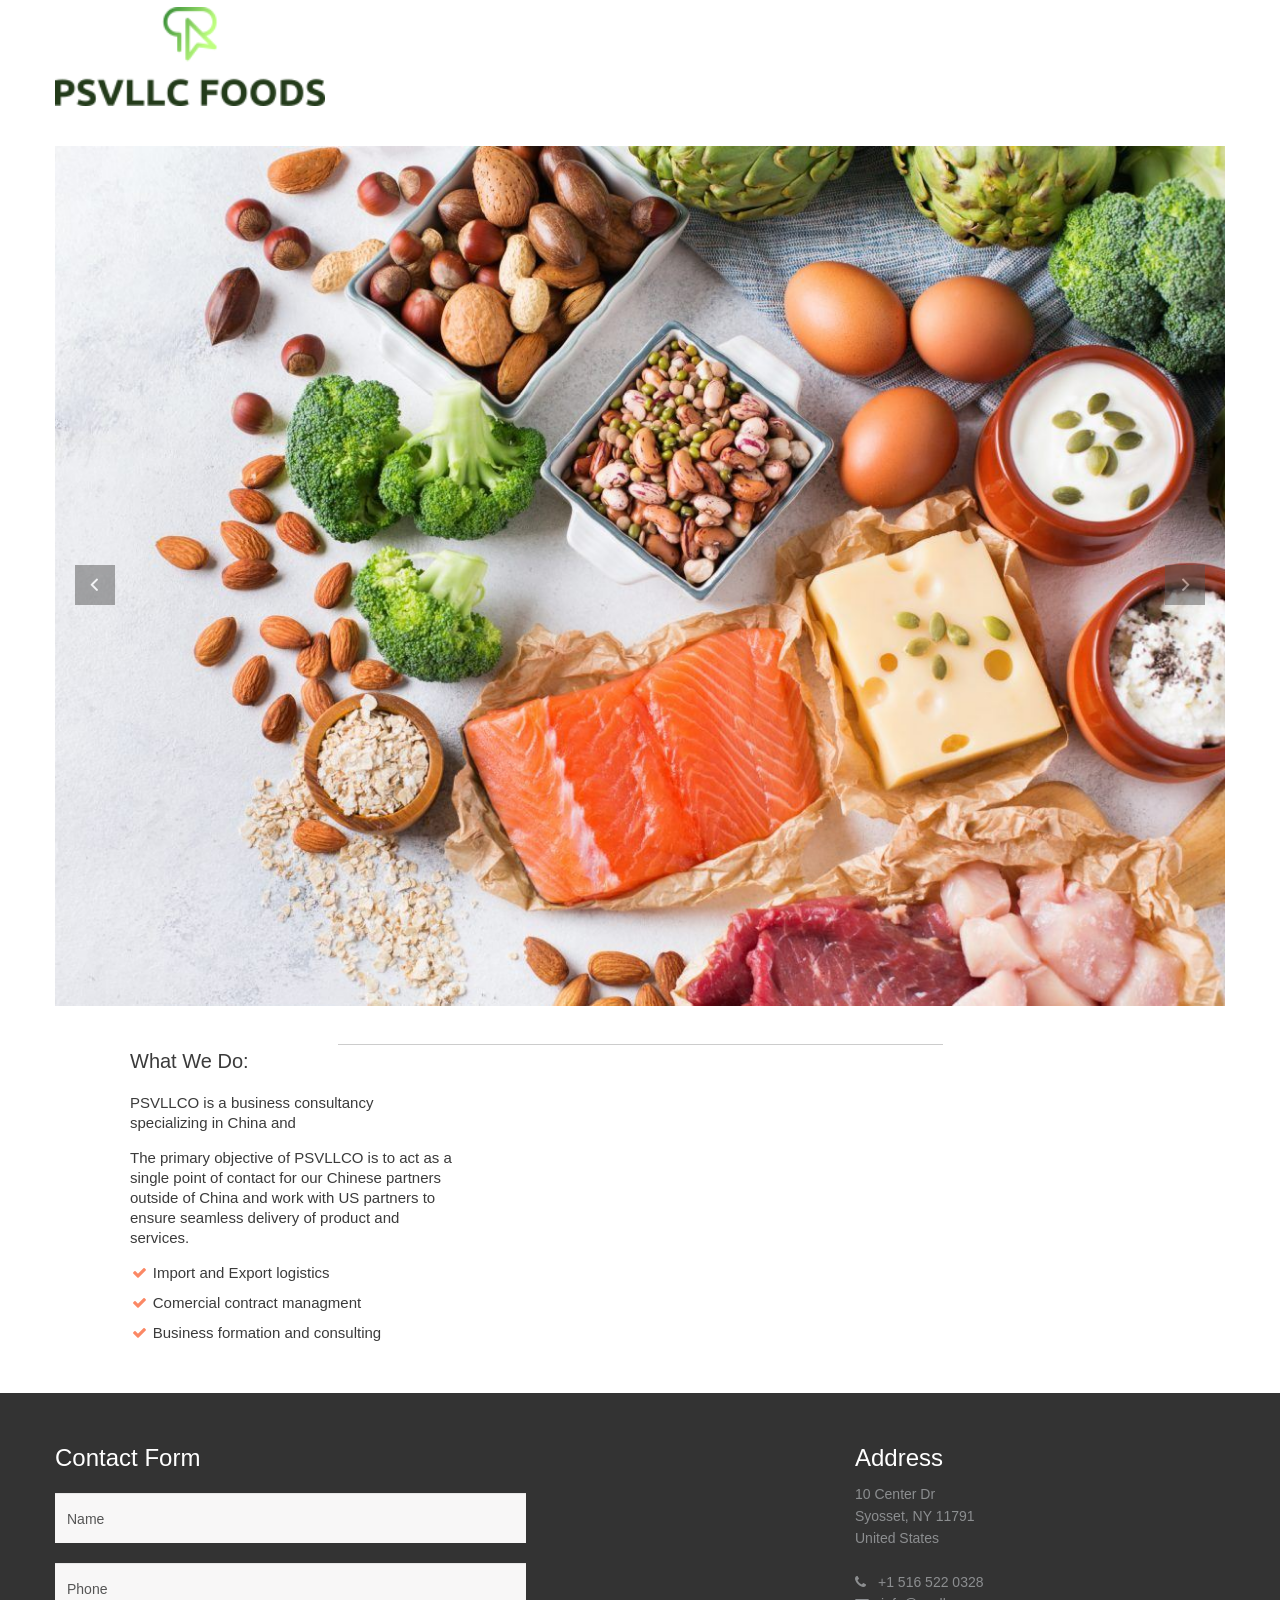
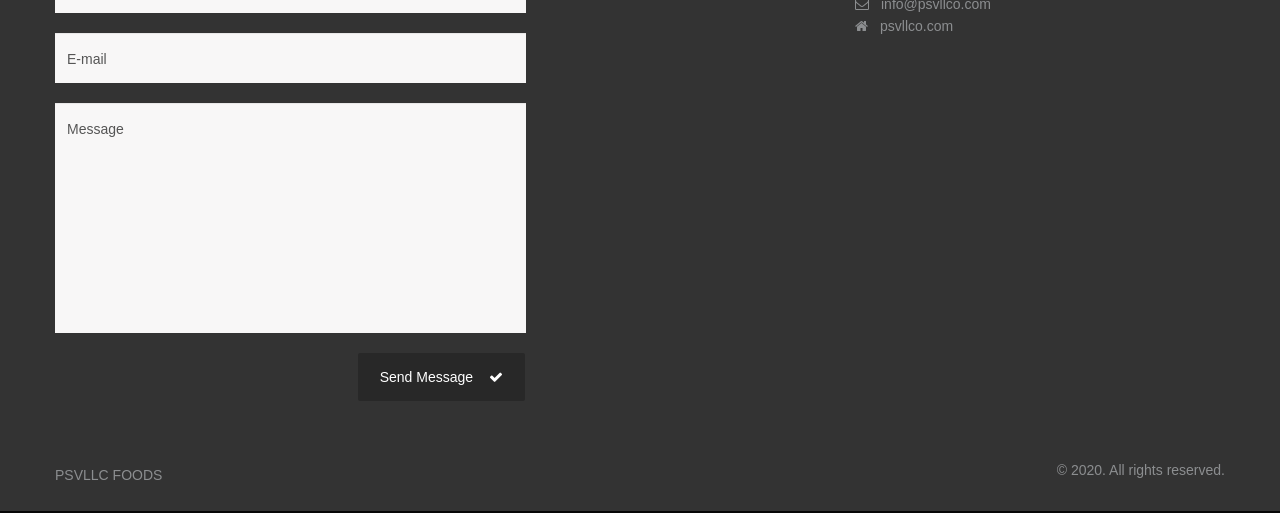
==== commit 481f7cdf: "Update index.html" ====
--- a/index.html
+++ b/index.html
@@ -63,10 +63,9 @@
           <div class="title-1"><h4>What We Do:</h4></div>
           <div class="text-1">
             <p>
-PSV LLC FOODS was established in August of 2019 as a result of the desire of several local buyers and wholesalers in the Guang Dong and Guang Xi provinces looking to optimize their supply chain.  
-</p>
+PSVLLCO is a business consultancy specializing in China and </p>
 <p>
-The primary objective of PSV LLC FOODS is to act as a single point of contact for our Chinese partners outside of China and work with global distributors/producers to ensure seamless delivery of product and services.  
+The primary objective of PSVLLCO is to act as a single point of contact for our Chinese partners outside of China and work with US partners to ensure seamless delivery of product and services.  
 
             </p>
           </div>
@@ -74,9 +73,9 @@
           <div class="text-1"> 
             <ul class="list-b">
               <!-- List Items -->
-              <li><i class="icon-ok"></i> Protein Sourcing</li>
-              <li><i class="icon-ok"></i> Nuts (Fresh/Dried) Sourcing</li>
-              <li><i class="icon-ok"></i> Global Product Development</li>
+              <li><i class="icon-ok"></i>Import and Export logistics</li>
+              <li><i class="icon-ok"></i>Comercial contract managment</li>
+              <li><i class="icon-ok"></i>Business formation and consulting</li>
             </ul>     
           </div>
           <!-- List End -->
@@ -128,8 +127,8 @@
           United States<br>
           <br>
           <i class="icon-phone"></i>+1 516 522 0328<br>
-          <i class="icon-envelope"></i><a href="mailto:popstarventuresllc+foods@gmail.com">info@psvllcfoods.com</a><br>
-          <i class="icon-home"></i><a href="https://www.psvllcfoods.com">www.psvllcfoods.com</a>
+          <i class="icon-envelope"></i><a href="mailto:info@psvllco.com">info@psvllco.com</a><br>
+          <i class="icon-home"></i><a href="https://www.psvllco.com">psvllco.com</a>
           
           <div class="row space40"></div>  
    
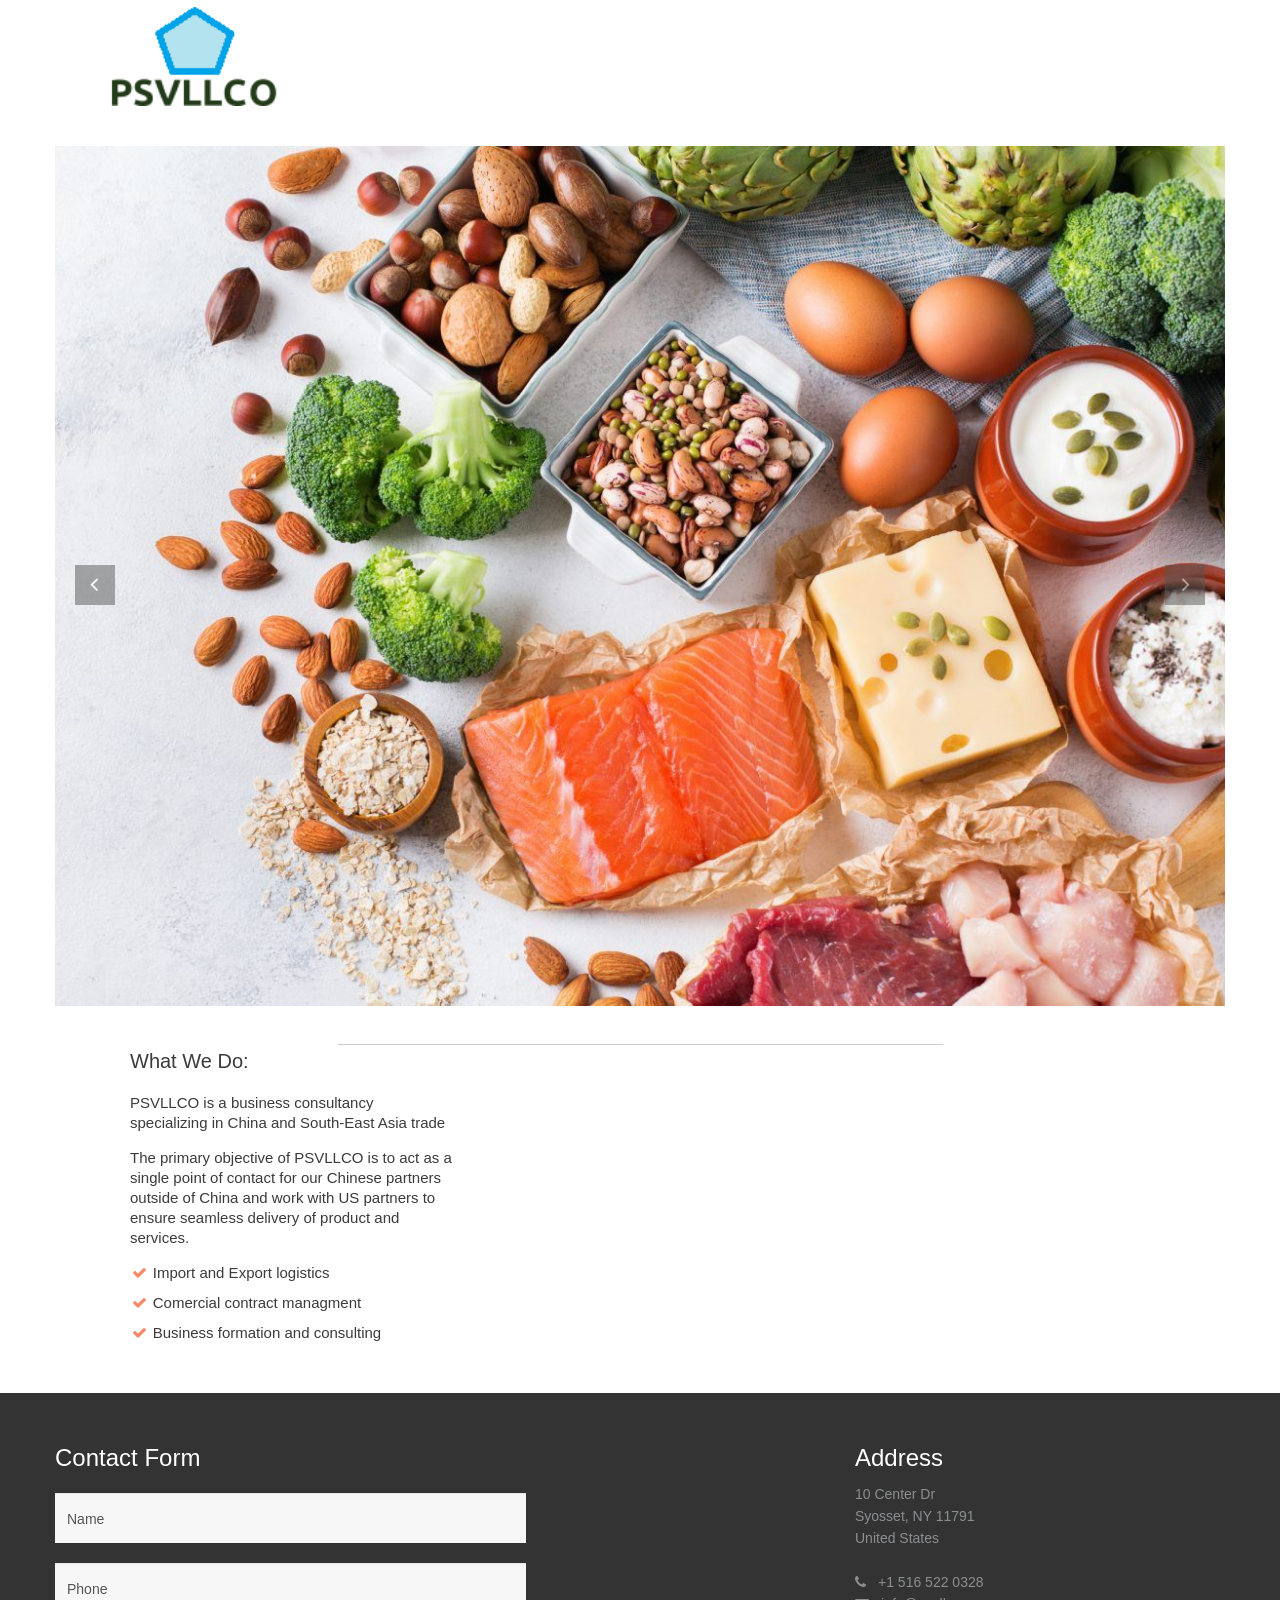
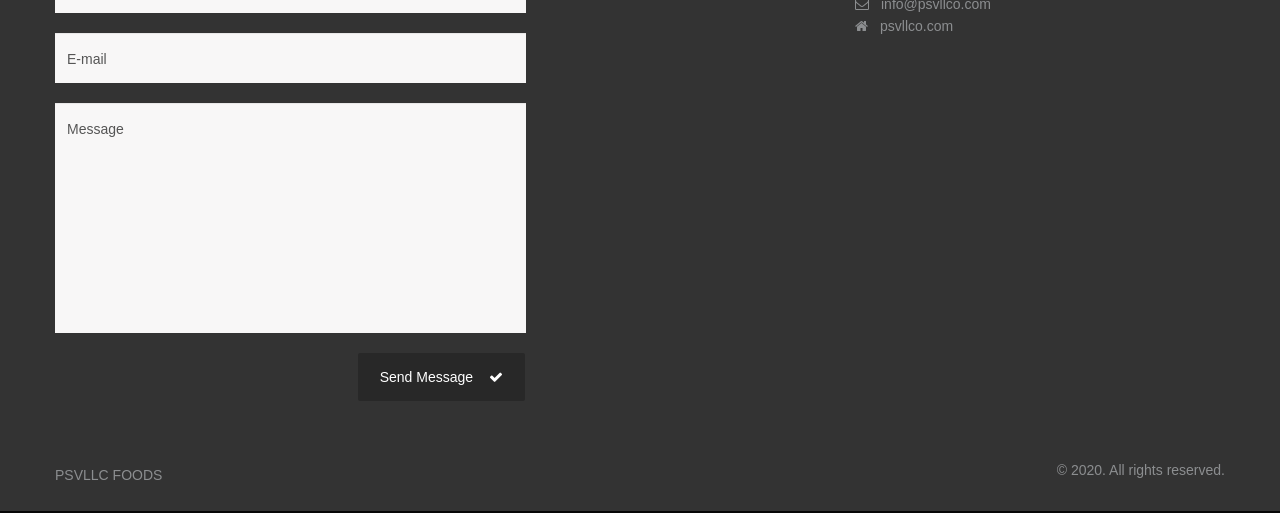
==== commit 1e557d06: "Update index.html" ====
--- a/index.html
+++ b/index.html
@@ -63,7 +63,7 @@
           <div class="title-1"><h4>What We Do:</h4></div>
           <div class="text-1">
             <p>
-PSVLLCO is a business consultancy specializing in China and </p>
+PSVLLCO is a business consultancy specializing in China and South-East Asia trade</p>
 <p>
 The primary objective of PSVLLCO is to act as a single point of contact for our Chinese partners outside of China and work with US partners to ensure seamless delivery of product and services.  
 
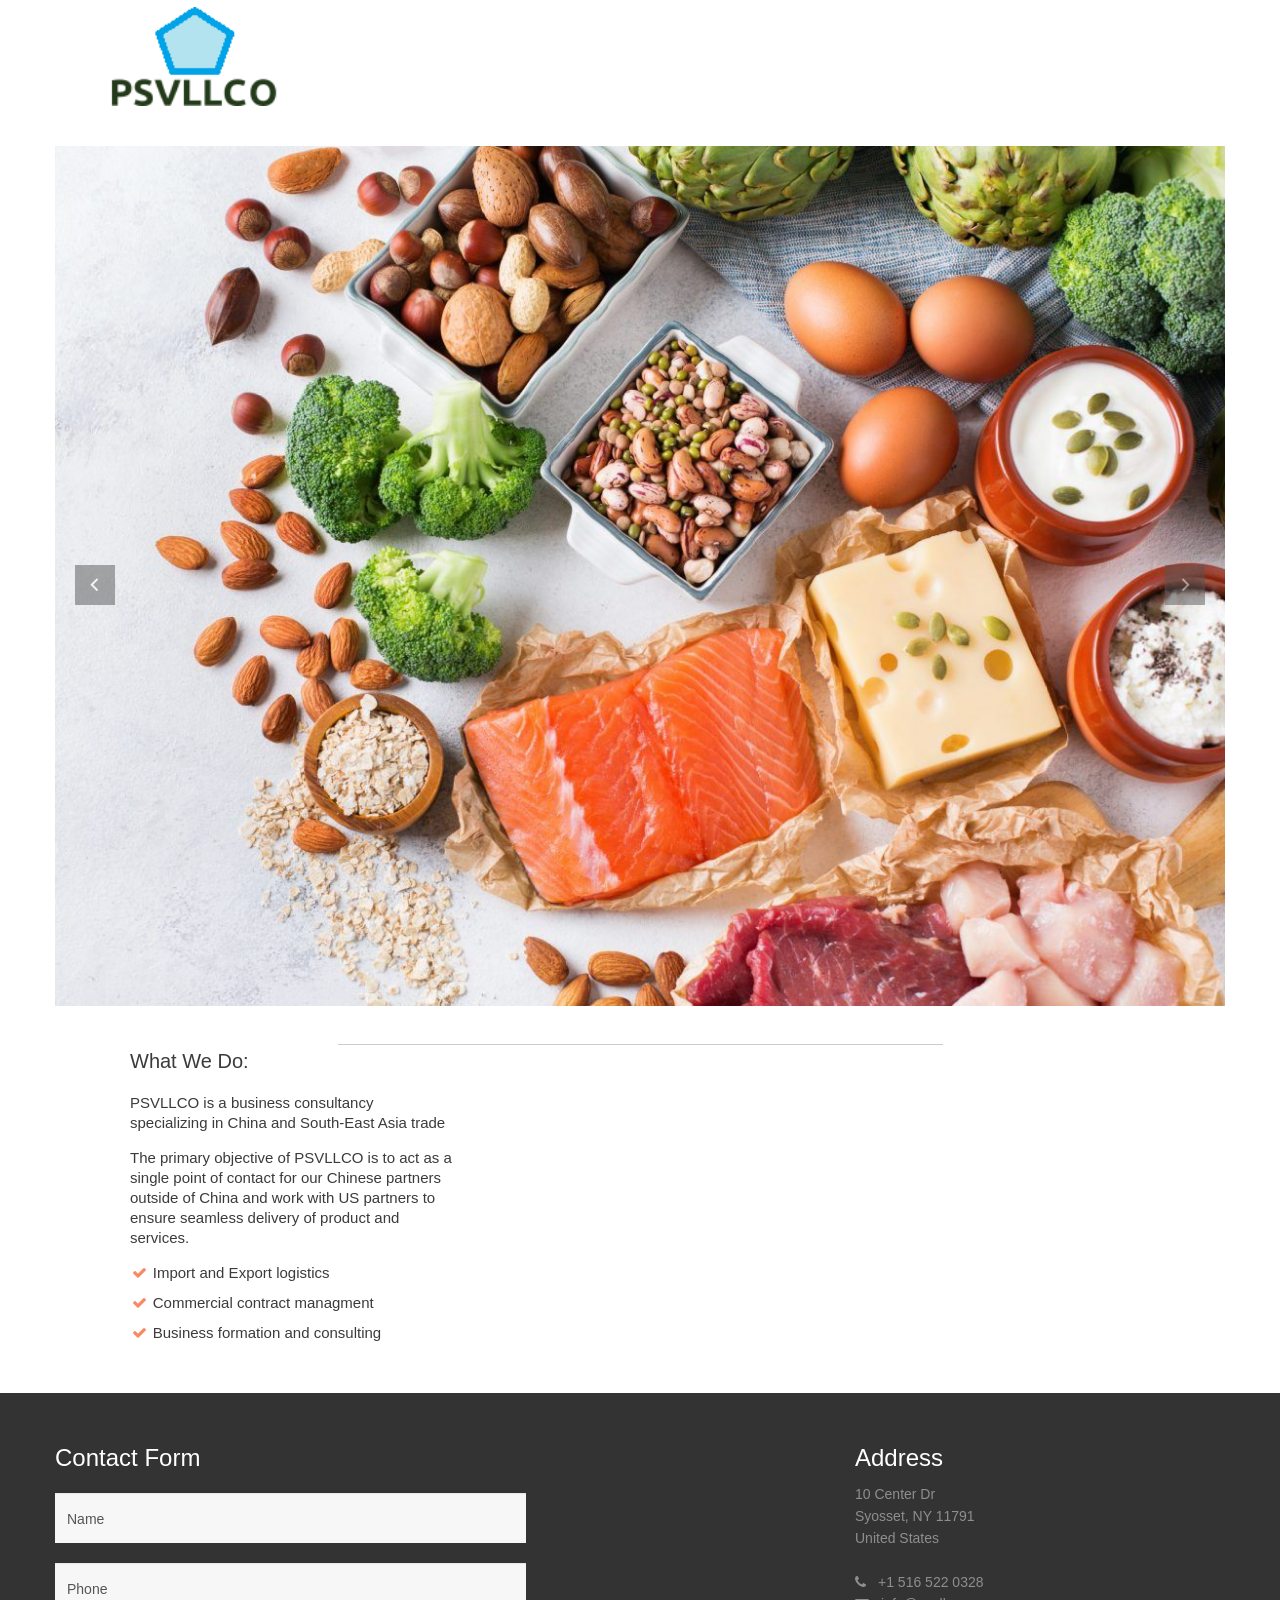
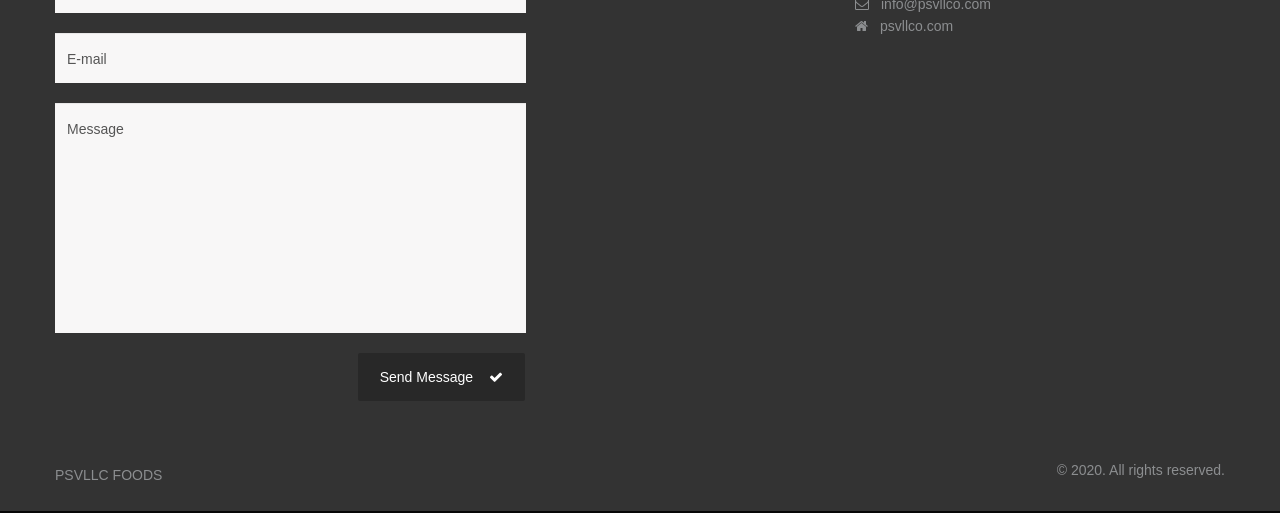
==== commit 3c47cfeb: "Update index.html" ====
--- a/index.html
+++ b/index.html
@@ -3,7 +3,7 @@
 <head>
 	<!-- Basic Meta Tags -->
   <meta charset="utf-8">
-  <title>PSVLLC FOODS</title>
+  <title>PSVLLCO</title>
   <meta name="viewport" content="width=device-width, initial-scale=1.0">
   <!-- Favicon -->
   <link href="img/favicon.ico" rel="icon" type="image/png">
@@ -74,7 +74,7 @@
             <ul class="list-b">
               <!-- List Items -->
               <li><i class="icon-ok"></i>Import and Export logistics</li>
-              <li><i class="icon-ok"></i>Comercial contract managment</li>
+              <li><i class="icon-ok"></i>Commercial contract managment</li>
               <li><i class="icon-ok"></i>Business formation and consulting</li>
             </ul>     
           </div>
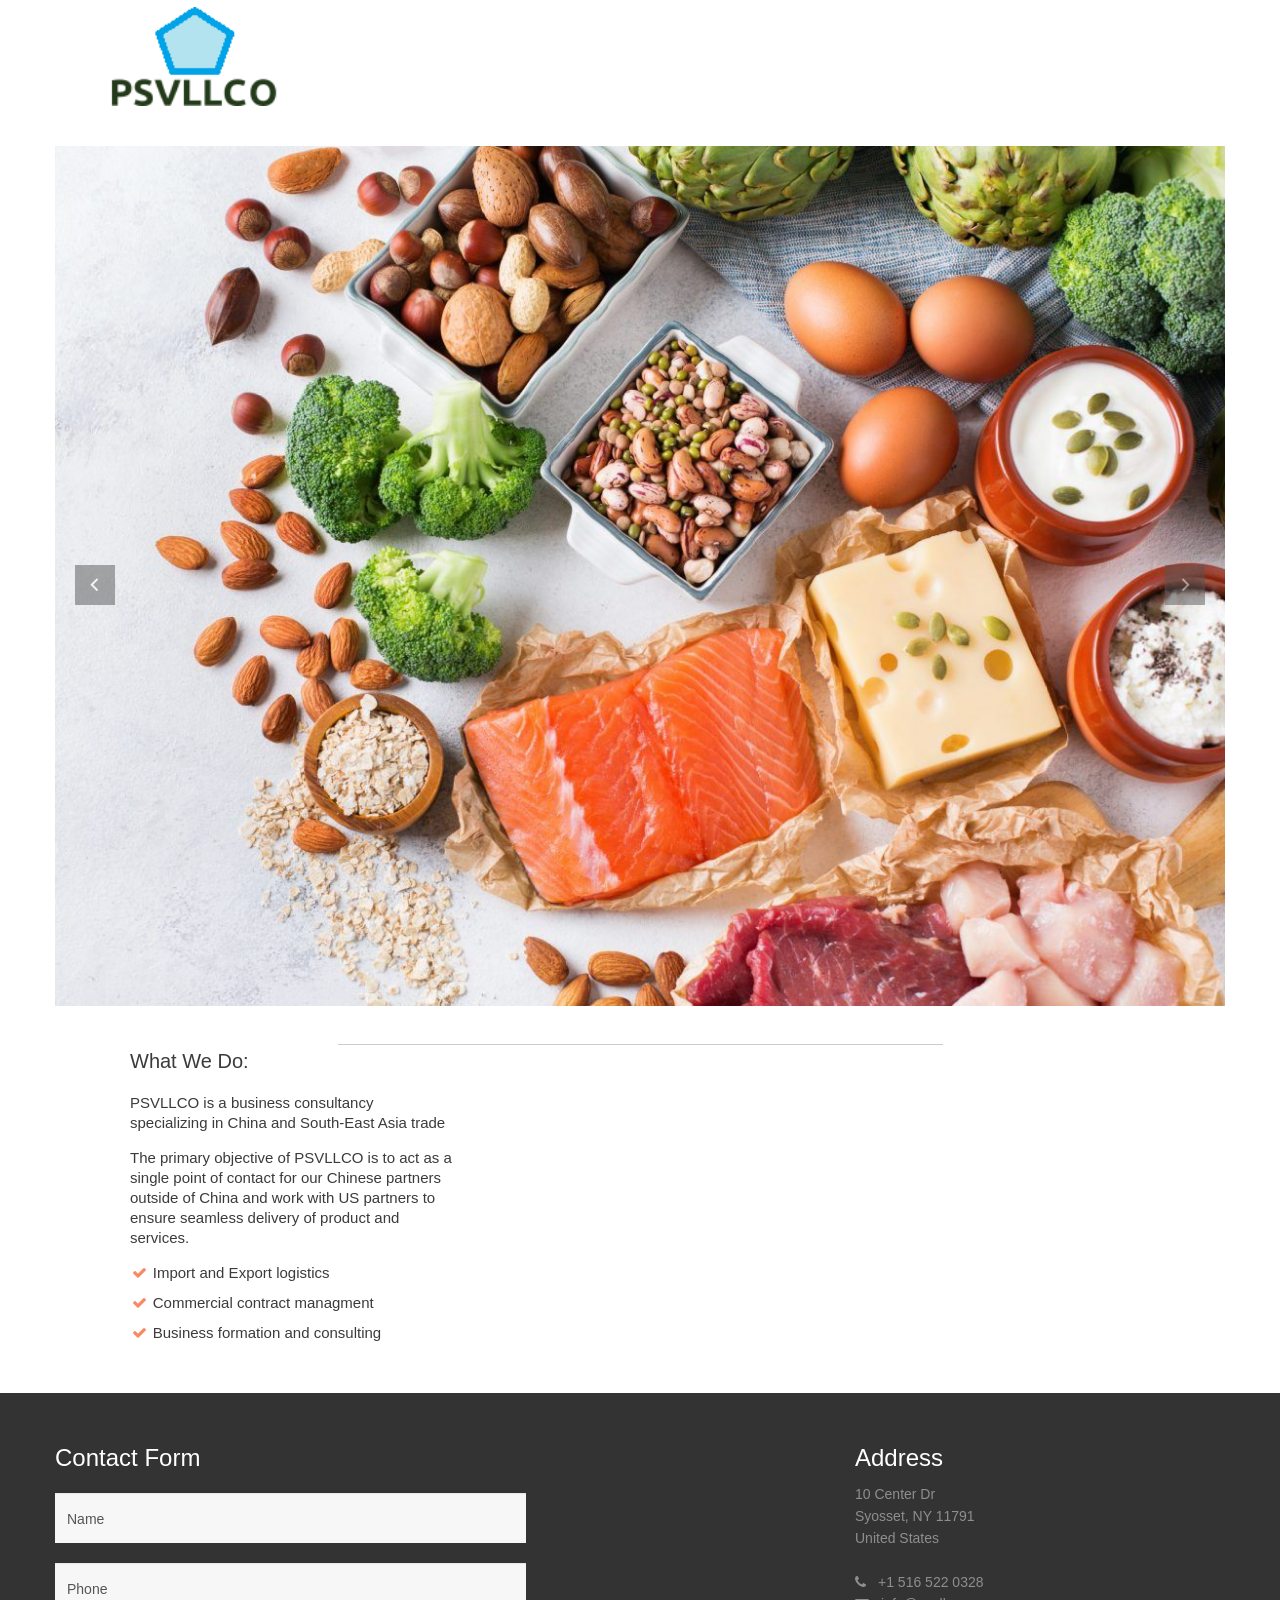
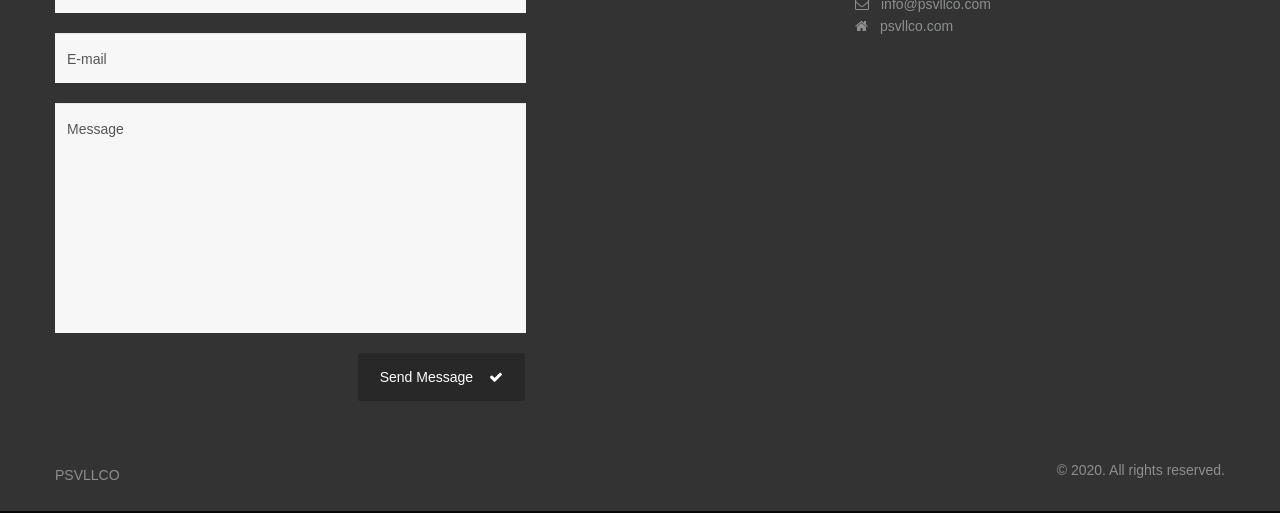
==== commit 3a95b871: "Update index.html" ====
--- a/index.html
+++ b/index.html
@@ -139,7 +139,7 @@
       <div class="row">
         <div class="span6">
           <div class="logo-footer">
-            PSVLLC FOODS
+            PSVLLCO
           </div>                       
         </div>
         <div class="span6 right">
